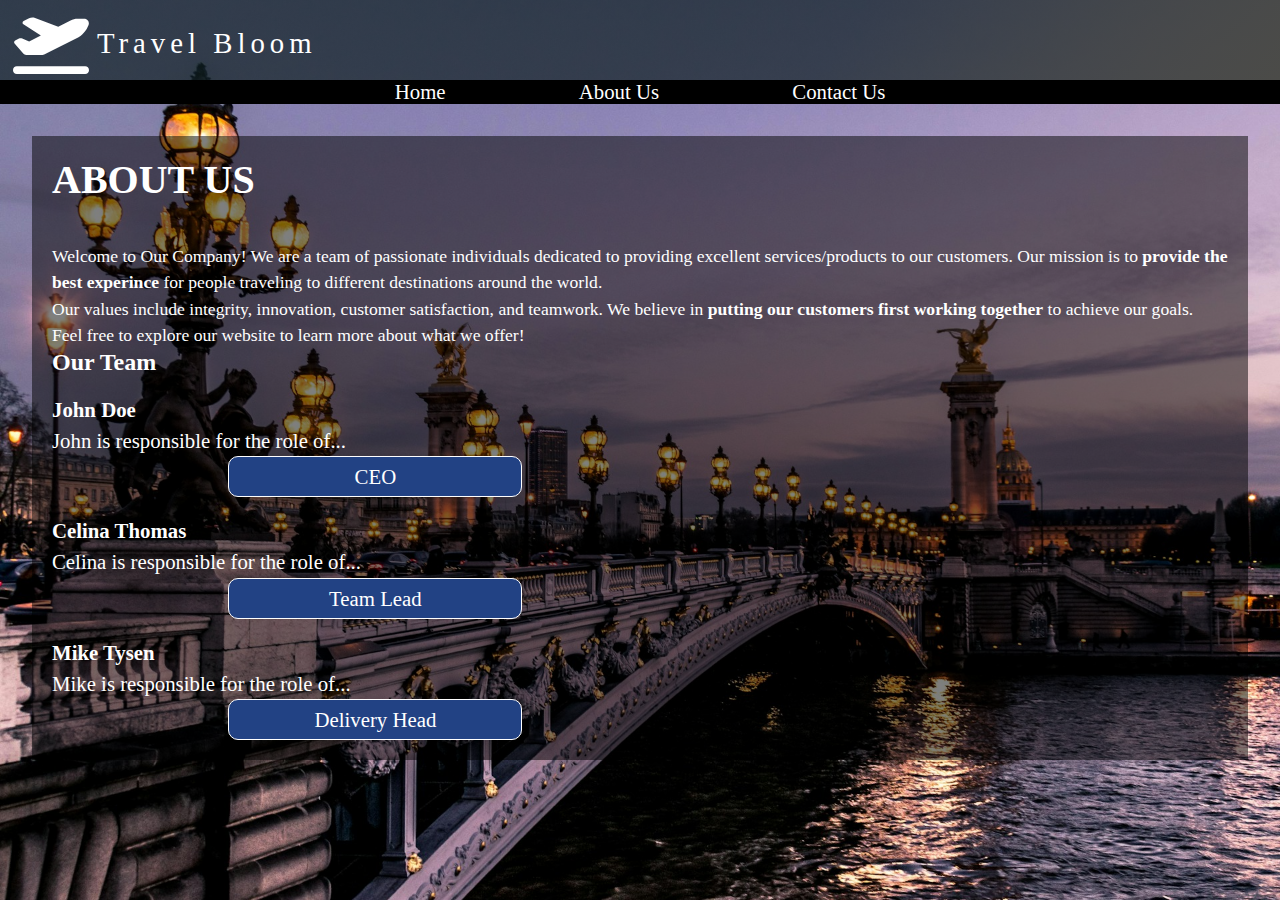
==== about.html @ bfee6be2 "Version 1.0" ====
<!DOCTYPE html>
<html lang="en">
  <head>
    <meta charset="UTF-8" />
    <meta name="viewport" content="width=device-width, initial-scale=1.0" />
    <title>Document</title>
    <link rel="stylesheet" href="./assets/styles/styles.css" />
    <link rel="stylesheet" href="./assets/styles/about.css" />
  </head>
  <body>
    <header>
      <div class="logo">
        <img src="./assets/images/logo.svg" alt="" />
        <p>Travel Bloom</p>
      </div>
    </header>
    <nav class="page-nav">
      <a href="./index.html">Home</a>
      <a href="#">About Us</a>
      <a href="./contact.html">Contact Us</a>
    </nav>

    <main>
      <h1>ABOUT US</h1>
      <p class="about-paragraph">
        Welcome to Our Company! We are a team of passionate individuals
        dedicated to providing excellent services/products to our customers. Our
        mission is to <b>provide the best experince</b> for people traveling to
        different destinations around the world. <br />Our values include
        integrity, innovation, customer satisfaction, and teamwork. We believe
        in <b>putting our customers first</b> <b>working together</b> to achieve
        our goals. <br />Feel free to explore our website to learn more about
        what we offer!
      </p>
      <div>
        <h2>Our Team</h2>
        <div class="member-container">
          <img src="" alt="" />
          <p><b>John Doe</b></p>
          <p>John is responsible for the role of...</p>
          <p>CEO</p>
        </div>
        <div class="member-container">
          <img src="" alt="" />
          <p><b>Celina Thomas</b></p>
          <p>Celina is responsible for the role of...</p>
          <p>Team Lead</p>
        </div>
        <div class="member-container">
          <img src="" alt="" />
          <p><b>Mike Tysen</b></p>
          <p>Mike is responsible for the role of...</p>
          <p>Delivery Head</p>
        </div>
      </div>
    </main>
  </body>
</html>
---- assets/styles/styles.css ----
* {
  margin: 0;
  padding: 0;
  box-sizing: border-box;
}

body {
  min-height: 100vh;
  background-image: url('../images/bg-sm.jpg');
  background-repeat: no-repeat;
  background-size: cover;
  overflow: hidden;
}

header {
  height: 80px;
  display: flex;
  align-items: center;
  justify-content: space-between;
  padding: 13px;
  background-image: linear-gradient(127deg, #101f21 65%, #4b4b48);
  position: relative;
}

.logo img {
  display: none;
}

.logo p {
  color: white;
  font-size: 1.8rem;
  letter-spacing: 5px;
}

main {
  margin: 32px;
  color: white;
  background-color: rgba(0, 0, 0, 0.5);
  padding: 20px;
}

h1 {
  margin-bottom: 40px;
  font-size: 2.5rem;
}

main p {
  font-size: 1.3rem;
  line-height: 150%;
}

.page-nav {
  background-color: black;
  text-align: center;
  font-size: 1.3rem;
}

.page-nav a {
  color: white;
  text-decoration: none;
  padding: 0 5%;
}

.page-nav a:hover {
  color: rgba(255, 255, 255, 0.411);
}

button {
  background-color: #01696b;
  color: white;
  border: none;
  border-radius: 10px;
  font-size: 1.1rem;
  font-weight: 700;
}

@media screen and (min-width: 992px) {
  header {
    background-image: linear-gradient(
      127deg,
      hsla(187, 33%, 10%, 0.705) 65%,
      #4b4b48
    );
  }

  .logo {
    display: grid;
    grid-template-columns: 1fr 3fr;
    max-height: 100%;
  }

  .logo p {
    align-self: center;
    margin-left: 8px;
  }

  .logo img {
    display: block;
    max-width: 100%;
  }

  body {
    background-image: url('../images/bg-lg.jpg');
    background-position: center;
  }
}
---- assets/styles/about.css ----
.about-paragraph {
  font-size: 1.1rem;
}

.member-container > p:nth-child(4) {
  background-color: #224284;
  text-align: center;
  width: 50%;
  border-radius: 10px;
  border: 1px solid white;
  padding: 4px;
  margin: auto;
}

@media screen and (min-width: 992px) {
  .member-container > p:nth-child(4) {
    width: 25%;
    margin: 0 15%;
  }
}
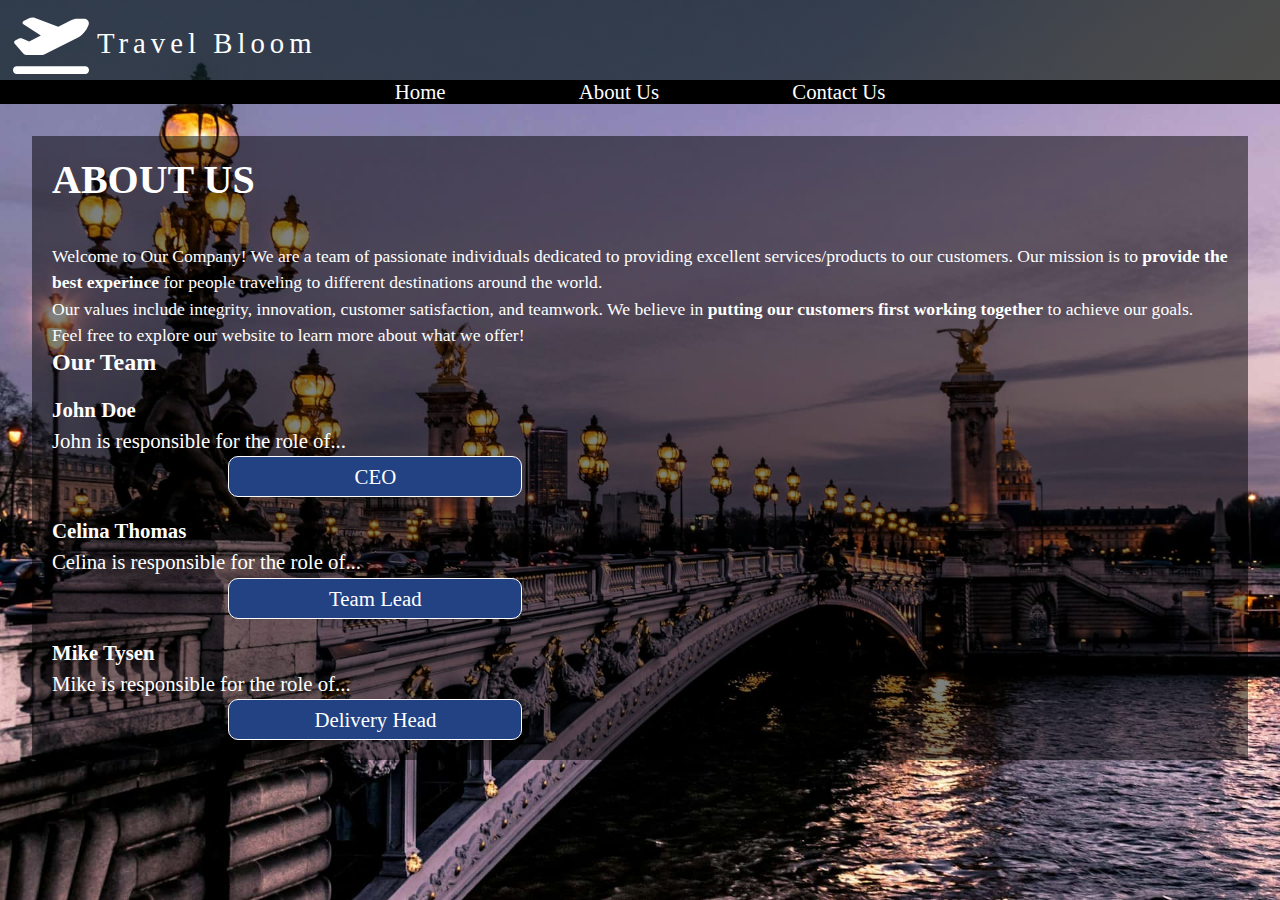
==== commit 4d9a41ba: "optimizied image sizes" ====
--- a/about.html
+++ b/about.html
@@ -3,7 +3,8 @@
   <head>
     <meta charset="UTF-8" />
     <meta name="viewport" content="width=device-width, initial-scale=1.0" />
-    <title>Document</title>
+    <title>About Us</title>
+    <link rel="icon" type="image/x-icon" href="/images/favicon.ico" />
     <link rel="stylesheet" href="./assets/styles/styles.css" />
     <link rel="stylesheet" href="./assets/styles/about.css" />
   </head>
